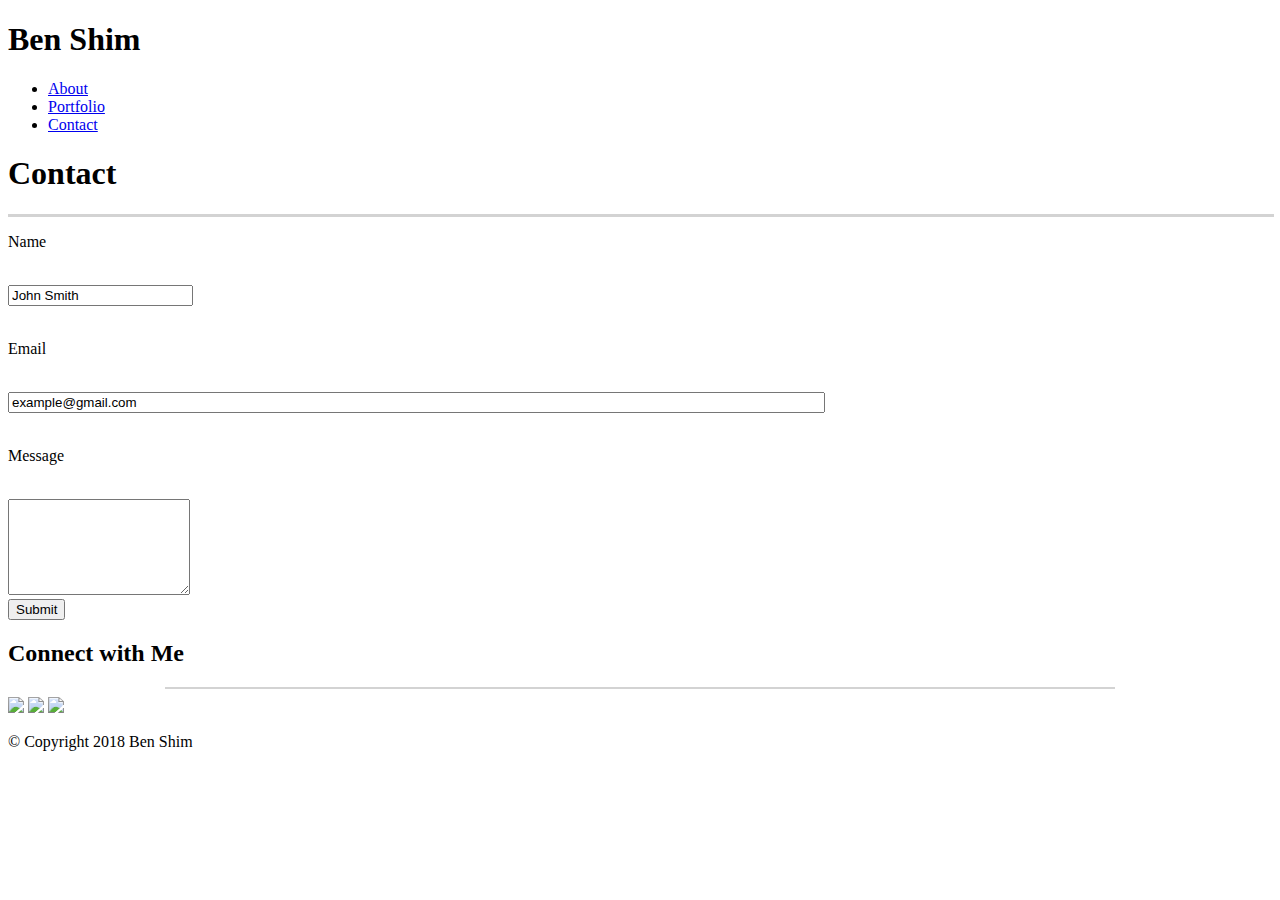
==== contact.html @ 0f8f82f1 "Finish html files" ====
<!DOCTYPE html>
<html>
    <head>
        <link rel="stylesheet" type="text/css" href="assets/css/reset.css">
        <link rel="stylesheet" type="text/css" href="assets/css/style.css">
        <title>Basic Portfolio | About</title>
    </head>

    <body>
        <header class="header clear">
            <div class="main-nav">  
            <h1 class="name">Ben Shim</h1>
                
                <nav class="nav">
                    <ul>
                        <li><a href="index.html">About</a></li>
                        <li><a href="portfolio.html">Portfolio</a></li>
                        <li><a href="contact.html">Contact</a></li>
                    </ul>
                </nav>
            </div> 
        </header>  

        <div class="wrapper">
            <div class="main-content">
                <div class="clear">
                    <section class="section">
                        <div class="article-contact">
                            <h1 class="contact">Contact</h1>
                                <hr width="100%" color="lightgray" size="3px">
                                <form class="form">
                                    <div>
                                        <p>Name</p>
                                        <br>
                                        <input type="text" name="name" value="John Smith">
                                    </div>
                                    <br>
                                    <div>
                                        <p>Email</p>
                                        <br>
                                        <input type="text" name="email" value="example@gmail.com" size="99%">
                                    </div>
                                    <br>
                                    <p>Message</p>
                                    <br>
                                    <textarea rows="6" columns="18"></textarea>
                                </form>
                                <button type="button">Submit</button>


                        </div>

                        <aside class="aside">
                            <h2>Connect with Me</h2>
                            <hr width="75%" color="lightgray">
                            <a href="https://github.com/benjaminhshim" target="_blank"><img class="social" src="assets/images/github-128.png"></a>
                            <a href="https://www.linkedin.com" target="_blank"><img class="social" src="assets/images/1_56-256.png"></a>
                            <a href="https://stackoverflow.com/users/9274266/ben" target="_blank"><img class="social" src="assets/images/overflow-256.png"></a>
                        </aside>
                    </section>  
                </div>
            </div>
        </div>

        <footer class="footer">
            <p>&copy; Copyright 2018 Ben Shim</p>
        </footer>
    </body>
</html>
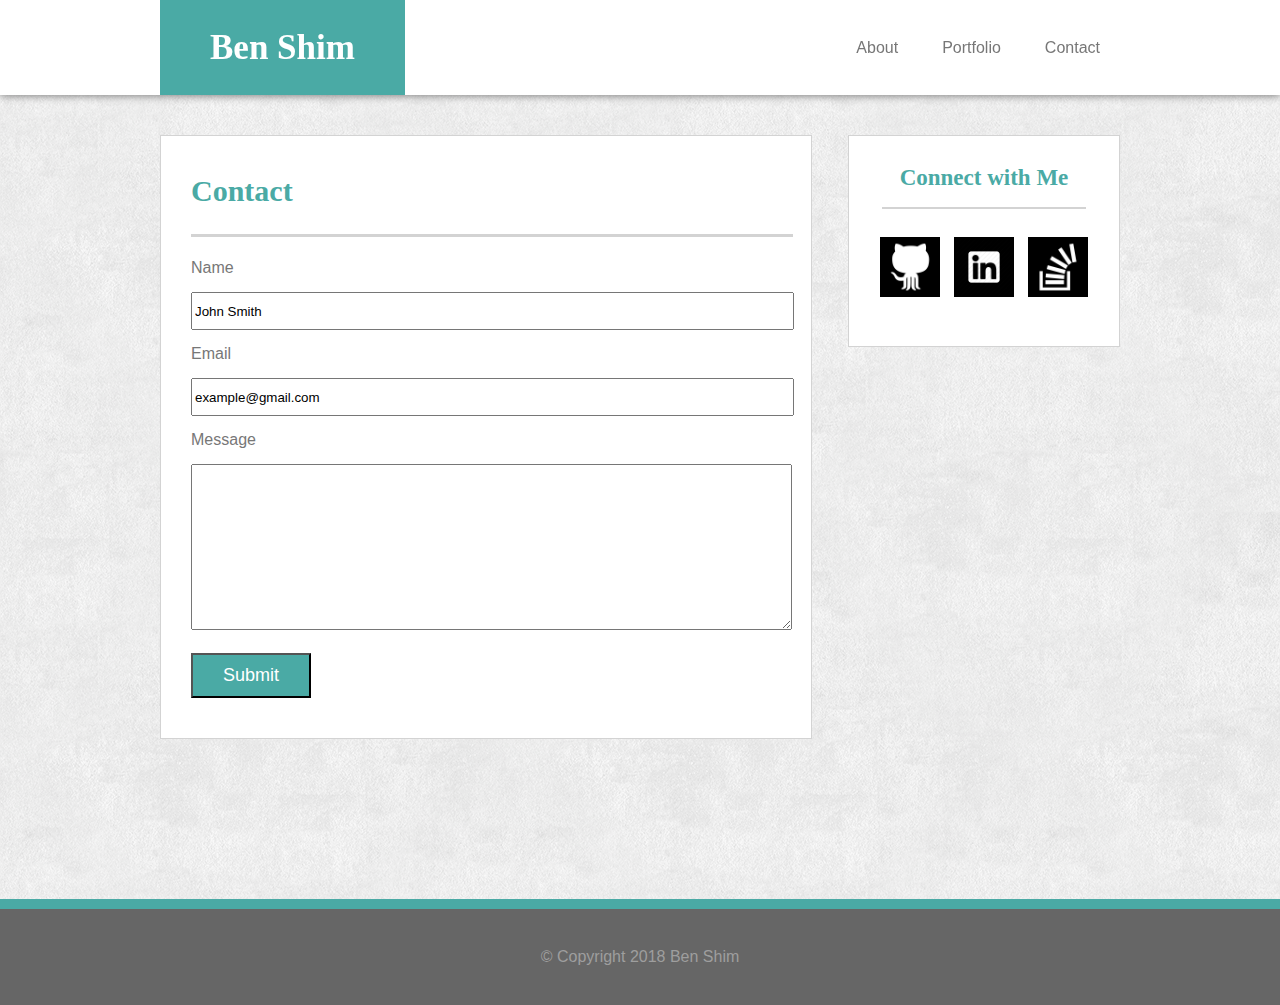
==== commit 80576119: "Update social links" ====
--- a/contact.html
+++ b/contact.html
@@ -54,7 +54,7 @@
                             <h2>Connect with Me</h2>
                             <hr width="75%" color="lightgray">
                             <a href="https://github.com/benjaminhshim" target="_blank"><img class="social" src="assets/images/github-128.png"></a>
-                            <a href="https://www.linkedin.com" target="_blank"><img class="social" src="assets/images/1_56-256.png"></a>
+                            <a href="https://www.linkedin.com/in/benjamin-shim/" target="_blank"><img class="social" src="assets/images/1_56-256.png"></a>
                             <a href="https://stackoverflow.com/users/9274266/ben" target="_blank"><img class="social" src="assets/images/overflow-256.png"></a>
                         </aside>
                     </section>  
--- a/assets/css/style.css
+++ b/assets/css/style.css
@@ -0,0 +1,267 @@
+    body {
+        margin: 0 auto;
+    }
+    
+    .main-content {
+        width: 960px;
+        margin: 0 auto;
+        padding-top: 75px;
+    }
+    
+    .wrapper {
+        padding-bottom: 10rem;
+        padding-top: 60px;
+        /* border-top: 2px solid gray; */
+        background: url("../images/extra_clean_paper.png");
+    } 
+    
+    /* ========= HEADER ==========*/
+    
+
+    .header {
+        box-shadow: 0px 1px 8px gray;
+        position: fixed;
+        top: 0;
+        width: 100%;
+        background: white;
+
+    }
+    .name {
+        background: #4aaaa5;
+        color: white;
+    /*  width: 175px;
+        height: 65px; */
+        padding: 30px 50px;
+    /*  padding-left: 50px;
+        padding-top: 25px; */
+        margin-top: 0;
+        float: left;
+        margin-bottom: 0px;
+        font-size: 35px;
+        font-weight: bold;
+    }
+    
+    .nav {
+        float: right;
+        display: inline;
+        margin-top: 20px;
+        padding-top: 20px;
+    }
+
+    a {
+        text-decoration: none;
+        color: #777777;
+    }
+    
+    .main-nav {
+        width: 960px;
+        margin: 0 auto;
+    }
+    
+    li {
+        color: #777777;
+        font-family: 'Arial', 'Helvetica Neue', Helvetica, sans-serif;
+        list-style-type: none;
+        display: inline;
+    }
+
+    .nav a {
+        display: inline;
+        padding: 20px;
+    }
+
+    li:hover,
+    .nav a:hover {
+        background-color: #4aaaa5;
+        color: white;
+    }
+
+    .nav a:active {
+        background-color: white;
+        color: #4aaaa5;
+    }
+
+    
+    /* =========== SECTION ===========*/
+    
+    .clear {
+        overflow: auto;
+    }
+    
+    .article {
+        width: 600px;
+        float: left;
+        height: 450px;
+        color: #4aaaa5;
+        font-family: 'Georgia', Times, Times New Roman, serif;
+        padding-left: 30px;
+        padding-top: 20px;
+        padding-right: 20px;
+        border: 1px solid rgb(211, 211, 211);
+        background: white;
+        margin-bottom: 60px;
+    }
+
+    .about-me {
+        font-size: 30px;
+        font-weight: bold;
+        padding-top: 20px;
+        padding-bottom: 20px;
+    }
+
+    .article p {
+        font-family: 'Arial', 'Helvetica Neue', Helvetica, sans-serif;
+    }
+    
+    .profile-photo {
+        padding-top: 15px;
+        float: left;
+        margin-bottom: 20px;
+        margin-right: 20px;
+    }
+    
+    .article .p1 {
+        color: #777777;
+        margin-top: 20px;
+    }
+    .article .p2 {
+        color: #777777;
+        clear: left;
+    }
+
+    /* PORTFOLIO */
+
+    .portfolio {
+        width: 600px;
+        float: left;
+        color: #4aaaa5;
+        font-family: 'Georgia', Times, Times New Roman, serif;
+        background: #ffffff;
+        padding: 20px 20px 20px 30px;
+        border: 1px solid rgb(211, 211, 211);
+    }
+
+    .portfolio h1 {
+        font-size: 30px;
+        font-weight: bold;
+        padding-top: 20px;
+        padding-bottom: 20px;
+    }
+
+    .portfolio-box {
+        padding-top: 40px;
+        padding-left: 20px;
+        padding-right: 30px;
+    }
+
+    .portfolio-photo {
+        margin-bottom: 30px;
+    }
+
+    /*
+    .portfolio-photo:hover {
+        border: 2px solid #4aaaa5;
+    }
+    */
+
+    .portfolio-photo-2 {
+        float: right;
+    }
+
+    .portfolio-photo-4 {
+        float: right;
+    }
+
+    .article p {
+        color: #777777;
+    }
+
+    /* CONTACT FORM */
+
+    .article-contact {
+        width: 600px;
+        float: left;
+        color: #4aaaa5;
+        font-family: 'Georgia', Times, Times New Roman, serif;
+        padding: 20px 20px 50px 30px;
+        border: 1px solid rgb(211, 211, 211);
+        background: white;
+    }
+
+    .article-contact .contact {
+        font-size: 30px;
+        font-weight: bold;
+        padding-top: 20px;
+        padding-bottom: 20px;
+    }
+
+    .form {
+        padding-right: 5px;
+        padding-top: 15px;
+        font-family: 'Arial', 'Helvetica Neue', Helvetica, sans-serif;
+        color: #777777;
+    }
+
+    .form input {
+        width: 100%;
+        height: 2rem;
+    }
+
+    .form textarea {
+        width: 100%;
+        height: 10rem;
+    }
+
+    button {
+        background-color: #4aaaa5;
+        color: white;
+        padding: 10px 30px;
+        margin-top: 20px;
+        margin-bottom: -10px;
+        font-size: 18px;
+    }
+    
+    /* ========== SIDEBAR =========== */
+    
+    .aside {
+        width: 270px;
+        float: right;
+        height: 200px;
+        padding-top: 10px;
+        text-align: center;
+        color: #4aaaa5;
+        background: #ffffff;
+        font-family: 'Georgia', Times, Times New Roman, serif;
+        border: 1px solid rgb(211, 211, 211);
+        /* box-shadow: 20px 10px 10px -5px black; */
+
+    }
+
+    aside h2 {
+        font-size: 23px;
+        font-weight: bold;
+        padding-top: 20px;
+        padding-bottom: 10px;
+    }
+    
+    .social {
+        width: 60px;
+        height: 60px;
+        margin-top: 10px;
+        padding: 0 5px;
+        padding-top: 10px;
+    }
+    
+    .footer {
+        text-align: center;
+        background: #666666; 
+        color: #9e9e9e;
+        padding: 40px;
+        border-top: 10px solid #4aaaa5;
+        font-family: 'Arial', 'Helvetica Neue', Helvetica, sans-serif;
+        /*
+        position: fixed;
+        bottom: 0;
+        width: 100%;
+        */
+    }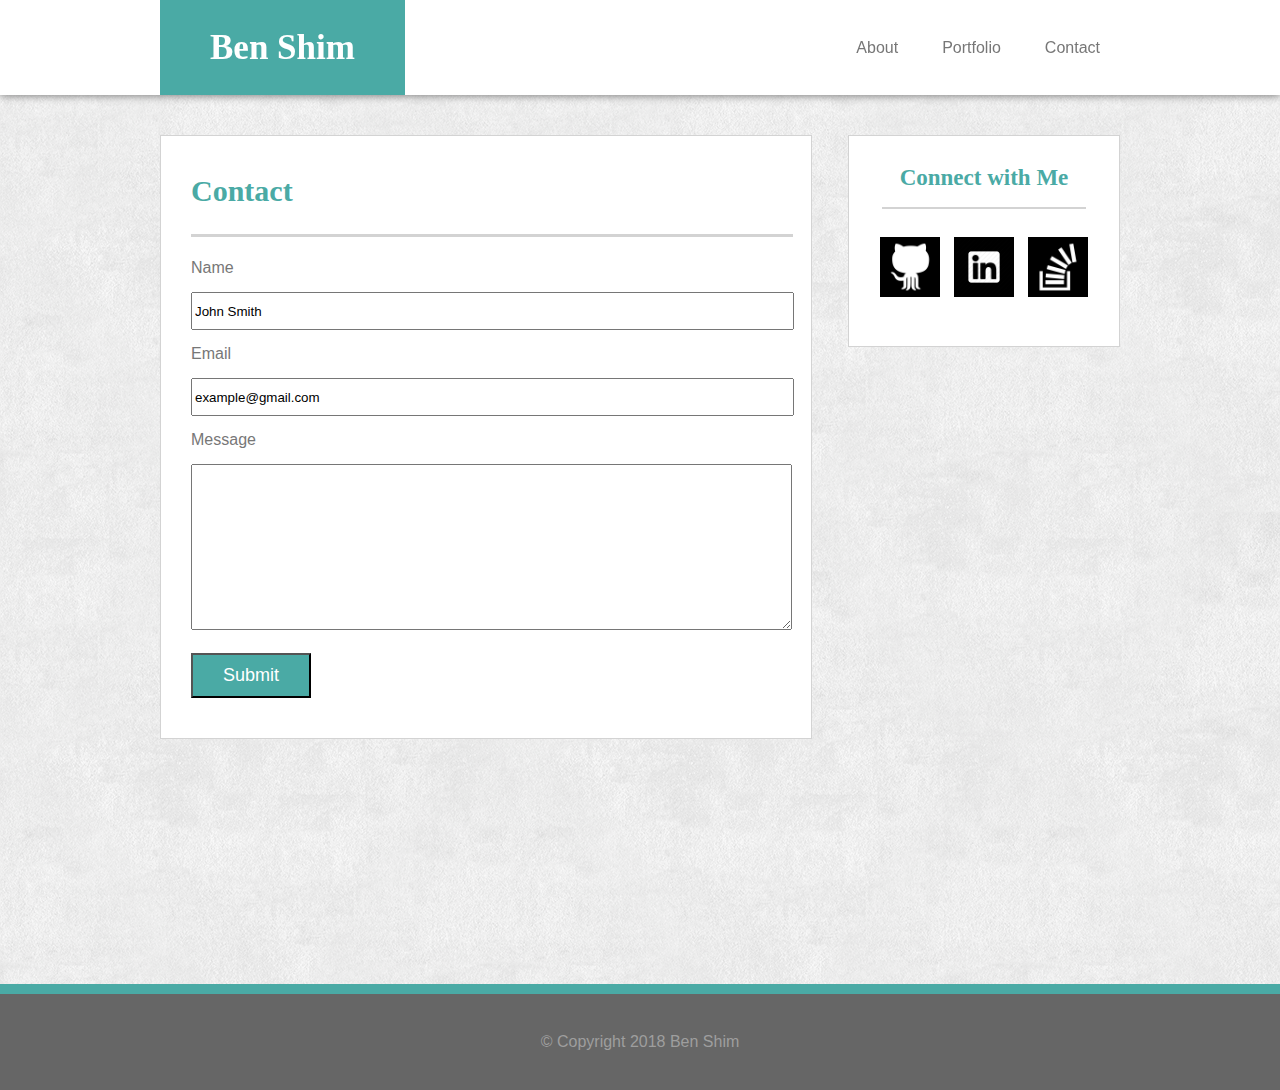
==== commit 8fedec36: "Tweak footer" ====
--- a/contact.html
+++ b/contact.html
@@ -7,61 +7,63 @@
     </head>
 
     <body>
-        <header class="header clear">
-            <div class="main-nav">  
-            <h1 class="name">Ben Shim</h1>
-                
-                <nav class="nav">
-                    <ul>
-                        <li><a href="index.html">About</a></li>
-                        <li><a href="portfolio.html">Portfolio</a></li>
-                        <li><a href="contact.html">Contact</a></li>
-                    </ul>
-                </nav>
-            </div> 
-        </header>  
+        <div class="wrap">
+            <header class="header clear">
+                <div class="main-nav">  
+                <h1 class="name">Ben Shim</h1>
+                    
+                    <nav class="nav">
+                        <ul>
+                            <li><a href="index.html">About</a></li>
+                            <li><a href="portfolio.html">Portfolio</a></li>
+                            <li><a href="contact.html">Contact</a></li>
+                        </ul>
+                    </nav>
+                </div> 
+            </header>  
 
-        <div class="wrapper">
-            <div class="main-content">
-                <div class="clear">
-                    <section class="section">
-                        <div class="article-contact">
-                            <h1 class="contact">Contact</h1>
-                                <hr width="100%" color="lightgray" size="3px">
-                                <form class="form">
-                                    <div>
-                                        <p>Name</p>
+            <div class="wrapper">
+                <div class="main-content">
+                    <div class="clear">
+                        <section class="section">
+                            <div class="article-contact">
+                                <h1 class="contact">Contact</h1>
+                                    <hr width="100%" color="lightgray" size="3px">
+                                    <form class="form">
+                                        <div>
+                                            <p>Name</p>
+                                            <br>
+                                            <input type="text" name="name" value="John Smith">
+                                        </div>
                                         <br>
-                                        <input type="text" name="name" value="John Smith">
-                                    </div>
-                                    <br>
-                                    <div>
-                                        <p>Email</p>
+                                        <div>
+                                            <p>Email</p>
+                                            <br>
+                                            <input type="text" name="email" value="example@gmail.com" size="99%">
+                                        </div>
                                         <br>
-                                        <input type="text" name="email" value="example@gmail.com" size="99%">
-                                    </div>
-                                    <br>
-                                    <p>Message</p>
-                                    <br>
-                                    <textarea rows="6" columns="18"></textarea>
-                                </form>
-                                <button type="button">Submit</button>
+                                        <p>Message</p>
+                                        <br>
+                                        <textarea rows="6" columns="18"></textarea>
+                                    </form>
+                                    <button type="button">Submit</button>
 
 
-                        </div>
+                            </div>
 
-                        <aside class="aside">
-                            <h2>Connect with Me</h2>
-                            <hr width="75%" color="lightgray">
-                            <a href="https://github.com/benjaminhshim" target="_blank"><img class="social" src="assets/images/github-128.png"></a>
-                            <a href="https://www.linkedin.com/in/benjamin-shim/" target="_blank"><img class="social" src="assets/images/1_56-256.png"></a>
-                            <a href="https://stackoverflow.com/users/9274266/ben" target="_blank"><img class="social" src="assets/images/overflow-256.png"></a>
-                        </aside>
-                    </section>  
+                            <aside class="aside">
+                                <h2>Connect with Me</h2>
+                                <hr width="75%" color="lightgray">
+                                <a href="https://github.com/benjaminhshim" target="_blank"><img class="social" src="assets/images/github-128.png"></a>
+                                <a href="https://www.linkedin.com/in/benjamin-shim/" target="_blank"><img class="social" src="assets/images/1_56-256.png"></a>
+                                <a href="https://stackoverflow.com/users/9274266/ben" target="_blank"><img class="social" src="assets/images/overflow-256.png"></a>
+                            </aside>
+                        </section>  
+                    </div>
                 </div>
             </div>
         </div>
-
+        
         <footer class="footer">
             <p>&copy; Copyright 2018 Ben Shim</p>
         </footer>
--- a/assets/css/style.css
+++ b/assets/css/style.css
@@ -9,11 +9,16 @@
     }
     
     .wrapper {
-        padding-bottom: 10rem;
         padding-top: 60px;
         /* border-top: 2px solid gray; */
         background: url("../images/extra_clean_paper.png");
+        height: 100%;
+        padding-bottom: 245px;
     } 
+
+    .wrap {
+        min-height: calc(100vh - 106px);
+    }
     
     /* ========= HEADER ==========*/
     
@@ -91,7 +96,7 @@
     .article {
         width: 600px;
         float: left;
-        height: 450px;
+        height: 425px;
         color: #4aaaa5;
         font-family: 'Georgia', Times, Times New Roman, serif;
         padding-left: 30px;
@@ -99,7 +104,6 @@
         padding-right: 20px;
         border: 1px solid rgb(211, 211, 211);
         background: white;
-        margin-bottom: 60px;
     }
 
     .about-me {
@@ -111,6 +115,11 @@
 
     .article p {
         font-family: 'Arial', 'Helvetica Neue', Helvetica, sans-serif;
+        line-height: 2em;
+    }
+    
+    .article p a{
+        color: #4aaaa5;
     }
     
     .profile-photo {
